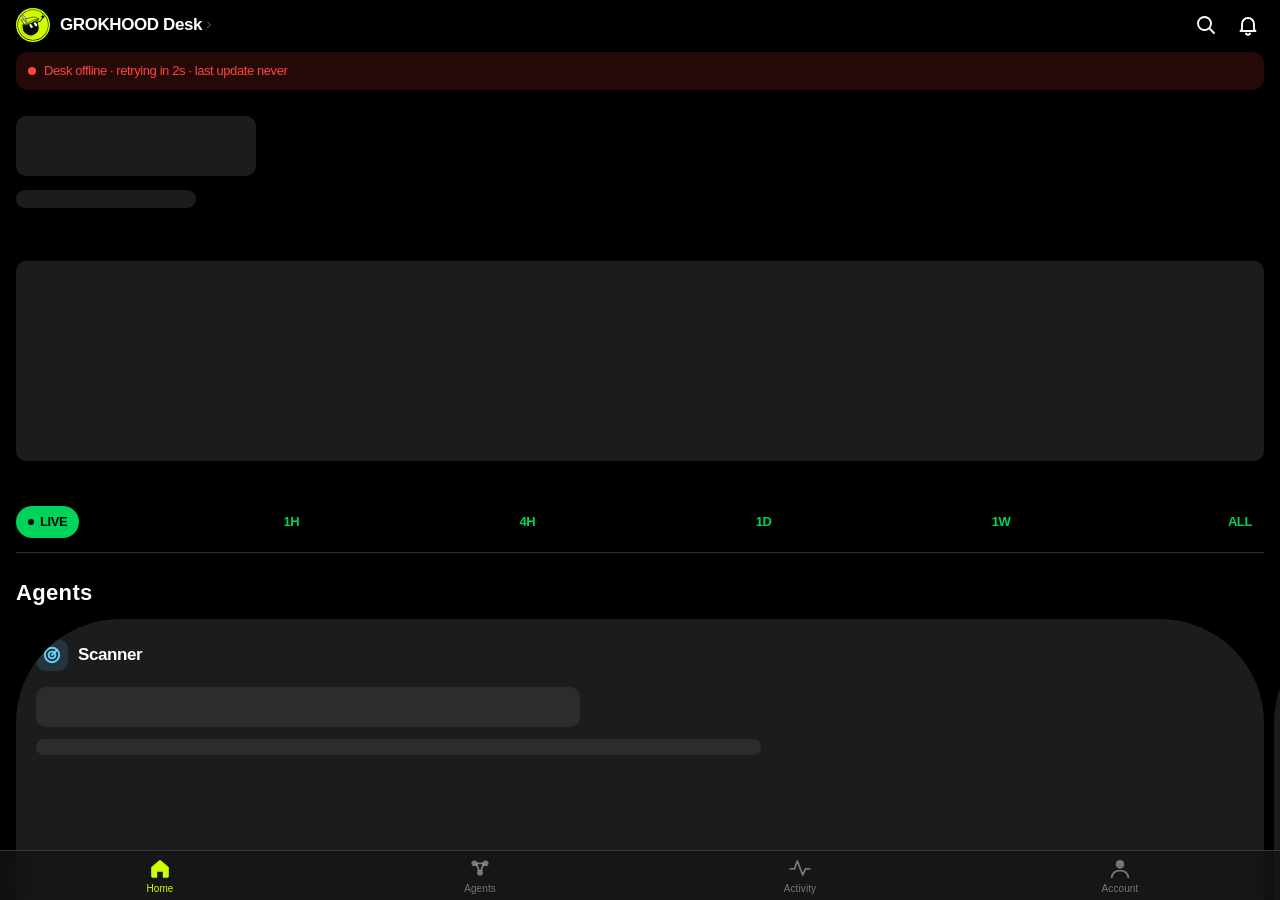
==== desk/web/index.html @ 45058b63 "GROKHOOD Desk: 5 agents, iPhone app, FOMO copy bot Scanner, Auditor, Analyst, Executor and Risk on S" ====
<!DOCTYPE html>
<html lang="en">
<head>
<meta charset="utf-8">
<meta name="viewport" content="width=device-width, initial-scale=1, viewport-fit=cover, user-scalable=no">
<meta name="apple-mobile-web-app-capable" content="yes">
<meta name="mobile-web-app-capable" content="yes">
<meta name="apple-mobile-web-app-status-bar-style" content="black-translucent">
<meta name="apple-mobile-web-app-title" content="Desk">
<meta name="theme-color" content="#000000">
<meta name="format-detection" content="telephone=no">
<title>GROKHOOD Desk</title>
<link rel="manifest" href="manifest.json">
<link rel="icon" type="image/svg+xml" href="icons/favicon.svg">
<link rel="apple-touch-icon" href="icons/icon-180.png">
<link rel="stylesheet" href="app.css">
</head>
<body>
<div id="app">
  <div id="pages"></div>
  <nav id="tabbar" aria-label="Tabs">
    <a href="#/home" data-tab="home" aria-label="Home">
      <svg viewBox="0 0 28 28" aria-hidden="true"><path d="M4.5 13.2 14 5l9.5 8.2V23a1.5 1.5 0 0 1-1.5 1.5h-5v-6.5h-6v6.5H6A1.5 1.5 0 0 1 4.5 23z"/></svg>
      <span>Home</span>
    </a>
    <a href="#/agents" data-tab="agents" aria-label="Agents">
      <svg viewBox="0 0 28 28" aria-hidden="true"><circle cx="8" cy="9" r="3.2"/><circle cx="20" cy="9" r="3.2"/><circle cx="14" cy="19" r="3.2"/><path d="M10.6 10.6 12.6 16M17.4 10.6 15.4 16M11.2 9h5.6" fill="none"/></svg>
      <span>Agents</span>
    </a>
    <a href="#/activity" data-tab="activity" aria-label="Activity">
      <svg viewBox="0 0 28 28" aria-hidden="true"><path d="M3.5 15h4.6l3-8.5 5.8 15 3-6.5h4.6" fill="none"/></svg>
      <span>Activity</span>
    </a>
    <a href="#/account" data-tab="account" aria-label="Account">
      <svg viewBox="0 0 28 28" aria-hidden="true"><circle cx="14" cy="10" r="4.6"/><path d="M5 24c.9-4.6 4.6-7.2 9-7.2s8.1 2.6 9 7.2"/></svg>
      <span>Account</span>
    </a>
  </nav>
</div>
<div id="sheet-root"></div>
<div id="toast" role="status" aria-live="polite"></div>
<script src="chart.js"></script>
<script src="app.js"></script>
</body>
</html>
---- desk/web/app.css ----
/* GROKHOOD Desk: black iOS. No framework, no build. */
:root {
  --bg: #000;
  --text: #fff;
  --text2: rgba(235, 235, 245, 0.6);
  --text3: rgba(235, 235, 245, 0.3);
  --sep: rgba(84, 84, 88, 0.55);
  --card: #1c1c1e;
  --card2: #2c2c2e;
  --card3: #3a3a3c;
  --green: #00d35a;
  --red: #ff453a;
  --orange: #ff9f0a;
  --cyan: #64d2ff;
  --blue: #0a84ff;
  --yellow: #ffd60a;
  --pink: #ff6b9a;
  --lime: #cdff00;
  --g: 16px;
  --sat: env(safe-area-inset-top, 0px);
  --sab: env(safe-area-inset-bottom, 0px);
  --sal: env(safe-area-inset-left, 0px);
  --sar: env(safe-area-inset-right, 0px);
  --tabh: 50px;
  --display: -apple-system-headline, -apple-system, "SF Pro Display", BlinkMacSystemFont, "Helvetica Neue", Arial, sans-serif;
  --textf: -apple-system, "SF Pro Text", BlinkMacSystemFont, "Helvetica Neue", Arial, sans-serif;
  --mono: ui-monospace, "SF Mono", Menlo, monospace;
  --ease: cubic-bezier(0.22, 1, 0.36, 1);
  color-scheme: dark;
}

* { box-sizing: border-box; -webkit-tap-highlight-color: transparent; }
html, body { margin: 0; height: 100%; background: var(--bg); color: var(--text); }
body {
  font-family: var(--textf);
  font-size: 17px;
  line-height: 1.29;
  letter-spacing: -0.41px;
  font-variant-numeric: tabular-nums;
  -webkit-font-smoothing: antialiased;
  -webkit-text-size-adjust: 100%;
  overscroll-behavior: none;
  overflow: hidden;
}
a { color: inherit; text-decoration: none; }
button { font: inherit; color: inherit; background: none; border: 0; padding: 0; cursor: pointer; letter-spacing: inherit; }
input { font: inherit; color: inherit; letter-spacing: inherit; }
svg { display: block; }
[hidden] { display: none !important; }

#app { position: fixed; inset: 0; overflow: hidden; }
#pages { position: absolute; inset: 0; }

/* ---------- pages + push transitions ---------- */
.page {
  position: absolute; inset: 0;
  overflow-y: auto; overflow-x: hidden;
  -webkit-overflow-scrolling: touch;
  background: var(--bg);
  padding-bottom: calc(var(--tabh) + var(--sab) + 28px);
}
.page.pushed { padding-bottom: calc(var(--sab) + 150px); }
.section-sub { padding: 0 calc(var(--g) + var(--sal)) 12px; margin-top: -6px; color: var(--text2); font-size: 15px; }
.page.enter-push { animation: pushIn 420ms var(--ease) both; z-index: 3; box-shadow: -12px 0 30px rgba(0,0,0,.5); }
.page.leave-push { animation: pushUnder 420ms var(--ease) both; z-index: 1; }
.page.enter-pop { animation: popUnder 420ms var(--ease) both; z-index: 1; }
.page.leave-pop { animation: popOut 420ms var(--ease) both; z-index: 3; }
.page.enter-fade { animation: fadeIn 180ms ease-out both; }
@keyframes pushIn { from { transform: translateX(100%); } to { transform: none; } }
@keyframes pushUnder { from { transform: none; } to { transform: translateX(-30%); opacity: .6; } }
@keyframes popUnder { from { transform: translateX(-30%); opacity: .6; } to { transform: none; opacity: 1; } }
@keyframes popOut { from { transform: none; } to { transform: translateX(100%); } }
@keyframes fadeIn { from { opacity: 0; } to { opacity: 1; } }

/* ---------- navbar ---------- */
.nav {
  position: sticky; top: 0; z-index: 10;
  padding: calc(var(--sat) + 6px) calc(var(--g) + var(--sar)) 8px calc(var(--g) + var(--sal));
  display: flex; align-items: center; gap: 10px;
  min-height: calc(var(--sat) + 52px);
  background: rgba(0,0,0,0);
  transition: background-color 200ms, border-color 200ms;
  border-bottom: 0.5px solid transparent;
}
.page.scrolled .nav {
  background: rgba(18,18,18,0.72);
  -webkit-backdrop-filter: saturate(180%) blur(20px);
  backdrop-filter: saturate(180%) blur(20px);
  border-bottom-color: var(--sep);
}
.nav .grow { flex: 1; min-width: 0; }
.nav-title { font-weight: 600; font-size: 17px; display: inline-flex; align-items: center; gap: 4px; white-space: nowrap; }
.nav-title .chev { color: var(--text3); font-weight: 500; transform: translateY(-1px); }
.nav-center { position: absolute; left: 0; right: 0; text-align: center; pointer-events: none; font-weight: 600; font-size: 17px; opacity: 0; transition: opacity 200ms; padding: 0 96px; white-space: nowrap; overflow: hidden; text-overflow: ellipsis; }
.page.scrolled .nav-center { opacity: 1; }
.iconbtn { width: 44px; height: 44px; display: grid; place-items: center; border-radius: 22px; position: relative; margin: -6px; }
.iconbtn svg { width: 24px; height: 24px; stroke: #fff; fill: none; stroke-width: 1.9; stroke-linecap: round; stroke-linejoin: round; }
.iconbtn:active { background: rgba(255,255,255,.08); }
.iconbtn .dot { position: absolute; top: 10px; right: 11px; width: 9px; height: 9px; border-radius: 50%; background: var(--green); box-shadow: 0 0 0 2px #000; }
.back { display: inline-flex; align-items: center; gap: 2px; height: 44px; margin-left: -8px; padding-right: 8px; color: #fff; font-size: 17px; }
.back svg { width: 24px; height: 24px; stroke: #fff; fill: none; stroke-width: 2.4; stroke-linecap: round; stroke-linejoin: round; }

.avatar { width: 34px; height: 34px; border-radius: 50%; padding: 2px; box-shadow: inset 0 0 0 1.5px var(--lime); flex: none; display: block; }
.avatar img { width: 100%; height: 100%; border-radius: 50%; display: block; }

.large-title { font-family: var(--display); font-weight: 700; font-size: 34px; letter-spacing: 0.37px; line-height: 41px; padding: 2px calc(var(--g) + var(--sal)) 8px; margin: 0; }

/* ---------- offline banner ---------- */
.offline {
  margin: 0 var(--g) 8px; padding: 10px 12px; border-radius: 12px;
  background: rgba(255,69,58,0.14); color: var(--red);
  font-size: 13px; line-height: 18px; display: flex; align-items: center; gap: 8px;
}
.offline::before { content: ""; width: 8px; height: 8px; border-radius: 50%; background: var(--red); flex: none; }
.offline:empty { display: none; }

/* ---------- balance ---------- */
.hero { padding: 6px calc(var(--g) + var(--sal)) 0; }
.hero-label { color: var(--text2); font-size: 15px; display: flex; align-items: center; gap: 8px; }
.balance {
  font-family: var(--display); font-weight: 700; font-size: 66px; line-height: 1; letter-spacing: -2.4px;
  margin: 6px 0 10px; display: flex; align-items: flex-end; height: 66px; white-space: nowrap;
}
.balance.small { font-size: 54px; height: 54px; letter-spacing: -1.8px; }
.odo-c { display: inline-block; height: 1em; line-height: 1; }
.odo-d { display: inline-block; height: 1em; overflow: hidden; line-height: 1; position: relative; }
.odo-s { display: flex; flex-direction: column; transition: transform 600ms cubic-bezier(0.16, 1, 0.3, 1); }
.odo-s span { height: 1em; line-height: 1; display: block; text-align: center; }
.sub-row { display: flex; align-items: center; gap: 8px; flex-wrap: wrap; font-size: 15px; font-weight: 600; min-height: 26px; }
.up { color: var(--green); }
.down { color: var(--red); }
.muted { color: var(--text2); }
.faint { color: var(--text3); }
.pill {
  display: inline-flex; align-items: center; gap: 5px; height: 24px; padding: 0 9px; border-radius: 12px;
  font-size: 13px; font-weight: 600; letter-spacing: -0.08px; white-space: nowrap;
}
.pill.green { background: rgba(0,211,90,0.16); color: var(--green); }
.pill.red { background: rgba(255,69,58,0.16); color: var(--red); }
.pill.orange { background: rgba(255,159,10,0.16); color: var(--orange); }
.pill.grey { background: rgba(235,235,245,0.12); color: var(--text2); }
.pill.cyan { background: rgba(100,210,255,0.14); color: var(--cyan); }
.pill.yellow { background: rgba(255,214,10,0.14); color: var(--yellow); }
.pill.pink { background: rgba(255,107,154,0.15); color: var(--pink); }
.pill.blue { background: rgba(10,132,255,0.18); color: #4da3ff; }
.pill.mono { font-family: var(--mono); font-size: 12px; font-weight: 600; letter-spacing: 0; }

/* ---------- chart ---------- */
.chart-wrap { position: relative; margin-top: 14px; height: 270px; }
.chart-wrap canvas { position: absolute; inset: 0; width: 100%; height: 100%; display: block; }
.chart-empty { position: absolute; inset: 0; display: flex; flex-direction: column; align-items: center; justify-content: center; gap: 12px; color: var(--text2); font-size: 15px; }
.chart-empty .dash { width: calc(100% - 32px); border-top: 1.5px dashed var(--text3); }

.ranges { display: flex; justify-content: space-between; padding: 10px calc(var(--g) + var(--sal)) 0; gap: 4px; }
.ranges button {
  height: 32px; min-width: 44px; padding: 0 12px; border-radius: 16px;
  font-size: 13px; font-weight: 700; color: var(--green); display: inline-flex; align-items: center; gap: 6px;
  transition: background-color 200ms, color 200ms;
}
.ranges button.on { background: var(--green); color: #000; }
.ranges .ldot { width: 6px; height: 6px; border-radius: 50%; background: currentColor; animation: pulse 1.6s ease-in-out infinite; }
.chart-sep { height: 0.5px; background: var(--sep); margin: 14px calc(var(--g)) 0; }

/* ---------- sections ---------- */
.section-h { display: flex; align-items: baseline; justify-content: space-between; padding: 26px calc(var(--g) + var(--sal)) 12px; }
.section-h h2 { margin: 0; font-family: var(--display); font-size: 22px; line-height: 28px; font-weight: 700; letter-spacing: 0.35px; }
.section-h h2 .muted { font-weight: 600; }
.section-h a, .section-h button { color: var(--green); font-size: 15px; font-weight: 600; min-height: 44px; display: inline-flex; align-items: center; margin: -12px 0; }

/* ---------- agent carousel ---------- */
.carousel {
  display: flex; gap: 10px; overflow-x: auto; scroll-snap-type: x mandatory;
  padding: 0 var(--g); scroll-padding: 0 var(--g);
  scrollbar-width: none;
}
.carousel::-webkit-scrollbar { display: none; }
.acard {
  --w: calc(100vw - 32px);
  flex: none; width: var(--w); aspect-ratio: 504 / 470; border-radius: calc(var(--w) * 42 / 504);
  background: var(--card); scroll-snap-align: start; padding: 20px 20px 18px;
  display: flex; flex-direction: column; overflow: hidden; position: relative;
}
.dots { display: flex; justify-content: center; gap: 7px; padding-top: 12px; }
.dots i { width: 6px; height: 6px; border-radius: 50%; background: var(--text3); transition: background-color 200ms, width 200ms; }
.dots i.on { background: #fff; }

.ahead { display: flex; align-items: center; gap: 10px; }
.glyph { width: 32px; height: 32px; border-radius: 10px; display: grid; place-items: center; flex: none; }
.glyph svg { width: 20px; height: 20px; fill: none; stroke: currentColor; stroke-width: 1.9; stroke-linecap: round; stroke-linejoin: round; }
.ahead .aname { font-weight: 600; font-size: 17px; }
.ahead .astat { margin-left: auto; display: inline-flex; align-items: center; gap: 6px; font-size: 13px; color: var(--text2); }
.sdot { width: 8px; height: 8px; border-radius: 50%; background: var(--green); flex: none; }
.sdot.live { animation: pulse 1.6s ease-in-out infinite; }
.sdot.paused { background: var(--orange); animation: none; }
.sdot.down { background: var(--red); animation: none; }
@keyframes pulse { 0%, 100% { opacity: 1; } 50% { opacity: 0.35; } }

.abig { font-family: var(--display); font-weight: 700; font-size: 40px; line-height: 44px; letter-spacing: -1px; margin-top: 14px; display: flex; align-items: baseline; gap: 8px; }
.abig small { font-family: var(--textf); font-size: 17px; font-weight: 600; letter-spacing: -0.4px; color: var(--text2); }
.abody { margin-top: auto; }

/* scanner feed */
.feed { display: flex; flex-direction: column; margin-top: 10px; }
.feed .fr { display: flex; align-items: center; gap: 10px; height: 34px; font-size: 15px; border-top: 0.5px solid var(--sep); animation: rowIn 300ms var(--ease) both; }
.feed .fr:first-child { border-top: 0; }
.feed .fr .fn { font-weight: 600; white-space: nowrap; overflow: hidden; text-overflow: ellipsis; max-width: 42%; }
.feed .fr .fs { color: var(--text3); font-size: 13px; }
.feed .fr .fv { margin-left: auto; font-size: 13px; white-space: nowrap; overflow: hidden; text-overflow: ellipsis; max-width: 50%; }
.feed .fr.kill .fn { color: var(--text3); text-decoration: line-through; text-decoration-color: var(--red); text-decoration-thickness: 1.5px; }
.feed .fr.kill .fv { color: var(--red); }
.feed .fr.pass .fv { color: var(--cyan); font-weight: 600; }
@keyframes rowIn { from { opacity: 0; transform: translateY(-8px); } to { opacity: 1; transform: none; } }

/* auditor strips */
.strips { display: grid; grid-template-columns: repeat(4, 1fr); gap: 6px; margin-top: 14px; }
.strip { height: 30px; border-radius: 8px; background: var(--card2); position: relative; overflow: hidden; display: flex; align-items: center; justify-content: center; font-size: 12px; font-weight: 700; color: var(--text3); transition: background-color 200ms, color 200ms; }
.strip.ok { background: rgba(0,211,90,0.18); color: var(--green); }
.strip.bad { background: rgba(255,69,58,0.2); color: var(--red); }
.strip.na { background: var(--card2); color: var(--text3); }
.strip.reading { color: var(--cyan); }
.strip.reading::after { content: ""; position: absolute; inset: 0; background: linear-gradient(90deg, transparent, rgba(100,210,255,0.28), transparent); animation: sweep 900ms linear infinite; }
@keyframes sweep { from { transform: translateX(-100%); } to { transform: translateX(100%); } }
.aline { margin-top: 12px; font-size: 15px; font-weight: 600; display: flex; align-items: center; gap: 8px; min-height: 22px; }
.afoot { margin-top: 10px; font-size: 13px; color: var(--text2); display: flex; justify-content: space-between; }

/* analyst ring */
.ringbox { display: flex; align-items: center; gap: 18px; margin-top: 8px; }
.ringbox canvas { width: 132px; height: 132px; flex: none; }
.ringmeta { min-width: 0; }
.ringmeta .cn { font-size: 20px; font-weight: 700; white-space: nowrap; overflow: hidden; text-overflow: ellipsis; }
.ringmeta .cs { color: var(--text2); font-size: 15px; margin-top: 2px; }

/* executor */
.bar { height: 8px; border-radius: 4px; background: var(--card2); overflow: hidden; margin-top: 10px; }
.bar i { display: block; height: 100%; background: var(--green); border-radius: 4px; transition: width 400ms var(--ease); }
.xline { display: flex; justify-content: space-between; font-size: 15px; margin-top: 10px; font-weight: 600; }

.ticket { display: flex; align-items: center; gap: 12px; background: var(--card2); border-radius: 16px; padding: 12px 14px; margin-top: 16px; }
.ticket .rt { flex: 1; min-width: 0; }
.ticket .rt b { display: block; font-weight: 600; font-size: 17px; }
.ticket .rt span { display: block; color: var(--text2); font-size: 13px; margin-top: 1px; }
.ticket .tv { font-family: var(--display); font-weight: 700; font-size: 22px; letter-spacing: -0.4px; }
.ticket .coin-av { border-radius: 50%; }
.ticket .coin-av .chain { border-color: var(--card2); }
.rail { position: relative; height: 8px; border-radius: 4px; margin: 26px 0 0; background: var(--card2); }
.rail .rs { position: absolute; left: 0; top: 0; bottom: 0; width: 33%; border-radius: 4px 0 0 4px; background: rgba(255,69,58,0.75); }
.rail .rt2 { position: absolute; right: 0; top: 0; bottom: 0; width: 45%; border-radius: 0 4px 4px 0; background: rgba(0,211,90,0.75); }
.rail .re { position: absolute; left: 33%; top: -6px; width: 3px; height: 20px; border-radius: 2px; background: #fff; transform: translateX(-1px); }
.raill { display: flex; justify-content: space-between; align-items: center; margin-top: 12px; font-size: 13px; }

/* ---------- lists ---------- */
.list { margin: 0 var(--g); }
.row {
  display: flex; align-items: center; gap: 12px; min-height: 64px; padding: 10px 0;
  border-bottom: 0.5px solid var(--sep); position: relative;
}
.row:last-child { border-bottom: 0; }
.row:active { opacity: 0.6; }
.row .rt { flex: 1; min-width: 0; }
.row .rt b { display: block; font-weight: 600; font-size: 17px; white-space: nowrap; overflow: hidden; text-overflow: ellipsis; }
.row .rt span { display: block; font-size: 15px; color: var(--text2); white-space: nowrap; overflow: hidden; text-overflow: ellipsis; margin-top: 1px; }
.row .rv { text-align: right; flex: none; }
.row .rv b { display: block; font-weight: 600; font-size: 17px; }
.row .rv span { display: block; font-size: 15px; color: var(--text2); margin-top: 1px; }
.row .rv .up { color: var(--green); }
.row .rv .down { color: var(--red); }
.row .rv .muted { color: var(--text2); }
.row.new { animation: rowIn 300ms var(--ease) both; }

.coin-av { width: 44px; height: 44px; border-radius: 50%; position: relative; flex: none; }
.coin-av img, .coin-av .mono { width: 44px; height: 44px; border-radius: 50%; display: grid; place-items: center; object-fit: cover; font-weight: 700; font-size: 17px; color: #000; overflow: hidden; }
.coin-av .chain { position: absolute; right: -2px; bottom: -2px; width: 18px; height: 18px; border-radius: 50%; border: 2px solid #000; display: grid; place-items: center; }
.coin-av .chain svg { width: 10px; height: 10px; }
.coin-av.big { width: 56px; height: 56px; }
.coin-av.big img, .coin-av.big .mono { width: 56px; height: 56px; font-size: 22px; }

/* ---------- inset grouped (account, agents) ---------- */
.group-h { padding: 22px calc(var(--g) + 16px) 7px; font-size: 13px; color: var(--text2); letter-spacing: -0.08px; }
.group-f { padding: 7px calc(var(--g) + 16px) 0; font-size: 13px; color: var(--text2); line-height: 18px; }
.group { margin: 0 var(--g); background: var(--card); border-radius: 12px; overflow: hidden; }
.cell { display: flex; align-items: center; gap: 12px; min-height: 48px; padding: 6px 16px; position: relative; }
.cell + .cell::before { content: ""; position: absolute; top: 0; left: 16px; right: 0; height: 0.5px; background: var(--sep); }
.cell .cl { flex: 1; min-width: 0; }
.cell .cl small { display: block; color: var(--text2); font-size: 13px; margin-top: 1px; }
.cell .cv { color: var(--text2); text-align: right; display: inline-flex; align-items: center; gap: 6px; }
.cell .chev { color: var(--text3); font-weight: 600; }
button.cell { width: 100%; text-align: left; }
.cell.link:active, button.cell:active { background: var(--card2); }
.cell.btn { color: var(--blue); justify-content: center; font-weight: 400; }
.cell.btn.green { color: var(--green); }
.cell.stack { flex-direction: column; align-items: stretch; gap: 8px; padding: 12px 16px; }

/* iOS switch */
.switch { position: relative; width: 51px; height: 31px; flex: none; }
.switch input { position: absolute; inset: -7px; opacity: 0; margin: 0; z-index: 2; cursor: pointer; }
.switch i { position: absolute; inset: 0; border-radius: 16px; background: rgba(120,120,128,0.32); transition: background-color 250ms; }
.switch i::after { content: ""; position: absolute; top: 2px; left: 2px; width: 27px; height: 27px; border-radius: 50%; background: #fff; box-shadow: 0 3px 8px rgba(0,0,0,.15), 0 3px 1px rgba(0,0,0,.06); transition: transform 250ms var(--ease); }
.switch input:checked + i { background: var(--green); }
.switch input:checked + i::after { transform: translateX(20px); }
.switch input:disabled + i { opacity: 0.4; }

/* segmented */
.seg { display: inline-flex; background: rgba(118,118,128,0.24); border-radius: 9px; padding: 2px; }
.seg button { height: 28px; min-width: 64px; padding: 0 12px; border-radius: 7px; font-size: 13px; font-weight: 600; color: #fff; }
.seg button.on { background: #636366; box-shadow: 0 3px 8px rgba(0,0,0,.12); }

/* slider + field */
.setrow { display: flex; align-items: center; gap: 12px; }
.setrow input[type=range] { flex: 1; -webkit-appearance: none; appearance: none; height: 28px; background: transparent; margin: 0; }
.setrow input[type=range]::-webkit-slider-runnable-track { height: 4px; border-radius: 2px; background: linear-gradient(90deg, var(--green) var(--p, 50%), rgba(120,120,128,0.32) var(--p, 50%)); }
.setrow input[type=range]::-webkit-slider-thumb { -webkit-appearance: none; width: 28px; height: 28px; border-radius: 50%; background: #fff; margin-top: -12px; box-shadow: 0 3px 8px rgba(0,0,0,.25); }
.numf { width: 92px; height: 36px; border-radius: 8px; background: var(--card2); border: 0; text-align: right; padding: 0 10px; font-size: 15px; font-variant-numeric: tabular-nums; outline: none; }
.numf:focus { box-shadow: inset 0 0 0 1.5px var(--blue); }
.err { color: var(--red); font-size: 13px; }
.textf { flex: 1; height: 36px; border: 0; background: transparent; text-align: right; outline: none; font-size: 17px; color: var(--text2); min-width: 0; }
.textf:focus { color: #fff; }

/* ---------- agents tab ---------- */
.bigcard { margin: 0 var(--g) 14px; background: var(--card); border-radius: 22px; padding: 18px 16px 6px; }
.bigcard .ahead { gap: 12px; }
.bigcard .ahead .astat { margin-left: 0; }
.bigcard .stats { display: flex; gap: 8px; margin: 14px 0 8px; flex-wrap: wrap; }
.dec { display: flex; align-items: center; gap: 10px; min-height: 48px; border-top: 0.5px solid var(--sep); font-size: 15px; padding: 6px 0; }
.dec .dt { color: var(--text3); width: 64px; flex: none; font-size: 13px; }
.dec .dn { font-weight: 600; flex: none; max-width: 34%; white-space: nowrap; overflow: hidden; text-overflow: ellipsis; }
.dec .dr { color: var(--text2); flex: 1; min-width: 0; white-space: nowrap; overflow: hidden; text-overflow: ellipsis; font-size: 13px; }
.more { width: 100%; min-height: 44px; color: var(--green); font-weight: 600; font-size: 15px; border-top: 0.5px solid var(--sep); }

/* ---------- coin ---------- */
.coin-head { padding: 4px calc(var(--g) + var(--sal)) 0; display: flex; align-items: center; gap: 14px; }
.coin-head h1 { margin: 0; font-family: var(--display); font-size: 28px; line-height: 34px; font-weight: 700; letter-spacing: 0.36px; white-space: nowrap; overflow: hidden; text-overflow: ellipsis; }
.coin-head .meta { color: var(--text2); font-size: 15px; margin-top: 2px; display: flex; align-items: center; gap: 8px; flex-wrap: wrap; }
.shield { display: inline-flex; align-items: center; gap: 4px; height: 24px; padding: 0 8px 0 6px; border-radius: 12px; font-size: 13px; font-weight: 700; }
.shield svg { width: 14px; height: 14px; }
.shield.ok { background: rgba(0,211,90,0.16); color: var(--green); }
.shield.bad { background: rgba(255,69,58,0.16); color: var(--red); }
.shield.na { background: rgba(235,235,245,0.12); color: var(--text2); }
.price { font-family: var(--display); font-weight: 700; font-size: 44px; line-height: 50px; letter-spacing: -1.2px; padding: 16px calc(var(--g) + var(--sal)) 0; }
.price-sub { padding: 2px calc(var(--g) + var(--sal)) 0; font-size: 15px; font-weight: 600; }
.candles { position: relative; height: 300px; margin-top: 14px; }
.candles canvas { position: absolute; inset: 0; width: 100%; height: 100%; }
.stats-grid { display: grid; grid-template-columns: 1fr 1fr; margin: 0 var(--g); }
.stats-grid div { padding: 12px 0; border-bottom: 0.5px solid var(--sep); display: flex; justify-content: space-between; gap: 8px; font-size: 15px; }
.stats-grid div:nth-child(odd) { margin-right: 10px; }
.stats-grid div:nth-child(even) { margin-left: 10px; }
.stats-grid span { color: var(--text2); }
.stats-grid b { font-weight: 600; }
.card { margin: 0 var(--g); background: var(--card); border-radius: 16px; padding: 16px; }
.card + .card { margin-top: 12px; }
.card h3 { margin: 0 0 4px; font-size: 15px; color: var(--text2); font-weight: 400; }
.card .cbig { font-family: var(--display); font-size: 28px; font-weight: 700; letter-spacing: -0.6px; }
.kv { display: flex; justify-content: space-between; align-items: center; min-height: 40px; border-top: 0.5px solid var(--sep); font-size: 15px; }
.kv:first-of-type { border-top: 0; }
.kv span { color: var(--text2); }

.cta-bar {
  position: fixed; left: 0; right: 0; bottom: 0; z-index: 20;
  padding: 12px calc(var(--g) + var(--sar)) calc(var(--sab) + 12px) calc(var(--g) + var(--sal));
  background: rgba(0,0,0,0.78); -webkit-backdrop-filter: saturate(180%) blur(20px); backdrop-filter: saturate(180%) blur(20px);
  border-top: 0.5px solid var(--sep);
  display: flex; flex-direction: column; gap: 8px;
}
.cta {
  display: flex; align-items: center; justify-content: center; gap: 8px; height: 52px; border-radius: 26px;
  background: var(--green); color: #000; font-size: 17px; font-weight: 700; letter-spacing: -0.2px;
  transition: transform 120ms, opacity 120ms;
}
.cta:active { transform: scale(0.98); opacity: 0.85; }
.cta.red { background: var(--red); color: #fff; }
.cta.ghost { background: var(--card2); color: #fff; height: 44px; font-size: 15px; font-weight: 600; }
.cta svg { width: 18px; height: 18px; stroke: currentColor; fill: none; stroke-width: 2.2; stroke-linecap: round; stroke-linejoin: round; }

/* ---------- auditor screen ---------- */
.verdict { padding: 6px calc(var(--g) + var(--sal)) 0; }
.verdict h1 { margin: 0; font-family: var(--display); font-size: 28px; line-height: 34px; font-weight: 700; letter-spacing: 0.36px; }
.verdict p { margin: 4px 0 0; color: var(--text2); font-size: 15px; }
.verdict .bad { color: var(--red); }
.verdict .ok { color: var(--green); }
.stackbox { position: relative; height: 310px; margin: 14px 0 8px; display: flex; justify-content: center; }
.stackbox svg { width: 300px; height: 310px; overflow: visible; }
.disc-mark { transition: opacity 200ms; }
.layer-rows .row { min-height: 52px; }
.layer-rows .ln { width: 26px; height: 26px; border-radius: 13px; background: var(--card2); color: var(--text2); display: grid; place-items: center; font-size: 13px; font-weight: 700; flex: none; transition: background-color 200ms, color 200ms; }
.layer-rows .ln.ok { background: rgba(0,211,90,0.18); color: var(--green); }
.layer-rows .ln.bad { background: rgba(255,69,58,0.2); color: var(--red); }
.layer-rows .ln.reading { background: rgba(100,210,255,0.18); color: var(--cyan); }
.layer-rows .row .rv b { font-size: 15px; }
.layer-rows .row.pending .rv b { color: var(--text3); }

/* ---------- empty / skeleton ---------- */
.sk { background: var(--card); border-radius: 10px; animation: skel 1.2s ease-in-out infinite alternate; }
.acard .sk, .bigcard .sk, .group .sk, .card .sk, .sheet .sk { background: var(--card2); }
@keyframes skel { from { opacity: 0.5; } to { opacity: 1; } }
.empty { padding: 40px var(--g); text-align: center; color: var(--text2); font-size: 15px; display: flex; flex-direction: column; align-items: center; gap: 14px; }
.empty .dash { width: 100%; border-top: 1.5px dashed var(--text3); }
.empty b { color: #fff; font-size: 17px; font-weight: 600; }

/* ---------- search sheet ---------- */
.sheet-bg { position: fixed; inset: 0; background: rgba(0,0,0,0.5); z-index: 50; animation: fadeIn 200ms both; }
.sheet {
  position: fixed; left: 0; right: 0; bottom: 0; z-index: 51; background: #1c1c1e;
  border-radius: 14px 14px 0 0; padding: 8px 0 calc(var(--sab) + 16px);
  animation: sheetUp 360ms var(--ease) both; max-height: 92vh; overflow-y: auto;
}
.sheet.full { top: calc(var(--sat) + 10px); }
.sheet .grabber { width: 36px; height: 5px; border-radius: 3px; background: rgba(235,235,245,0.3); margin: 0 auto 10px; }
.sheet h2 { margin: 6px var(--g) 6px; font-size: 20px; font-weight: 700; }
.sheet p { margin: 0 var(--g) 14px; color: var(--text2); font-size: 15px; }
.sheet .group { background: var(--card2); }
@keyframes sheetUp { from { transform: translateY(100%); } to { transform: none; } }
.searchbar { display: flex; align-items: center; gap: 10px; padding: 0 var(--g) 10px; }
.searchbar label { flex: 1; display: flex; align-items: center; gap: 6px; height: 36px; border-radius: 10px; background: rgba(118,118,128,0.24); padding: 0 8px; }
.searchbar svg { width: 17px; height: 17px; stroke: var(--text2); fill: none; stroke-width: 2.2; stroke-linecap: round; flex: none; }
.searchbar input { flex: 1; border: 0; background: transparent; outline: none; font-size: 17px; min-width: 0; }
.searchbar button { color: var(--green); font-size: 17px; min-height: 44px; }
.bigfield { margin: 0 var(--g) 14px; height: 52px; border-radius: 12px; background: var(--card2); border: 0; width: calc(100% - 32px); padding: 0 16px; font-size: 22px; font-weight: 700; letter-spacing: 2px; outline: none; text-transform: uppercase; }
.sheet .cta { margin: 0 var(--g); }
.sheet .cta + .cta { margin-top: 10px; }

/* ---------- tab bar ---------- */
#tabbar {
  position: fixed; left: 0; right: 0; bottom: 0; z-index: 30;
  display: flex; justify-content: space-around;
  padding: 0 var(--sar) var(--sab) var(--sal);
  height: calc(var(--tabh) + var(--sab));
  background: rgba(22,22,22,0.72);
  -webkit-backdrop-filter: saturate(180%) blur(20px); backdrop-filter: saturate(180%) blur(20px);
  border-top: 0.5px solid var(--sep);
  transition: transform 300ms var(--ease);
}
#tabbar.hidden { transform: translateY(110%); }
#tabbar a { flex: 1; display: flex; flex-direction: column; align-items: center; justify-content: center; gap: 2px; color: rgba(235,235,245,0.45); font-size: 10px; font-weight: 500; letter-spacing: 0.1px; min-height: 44px; }
#tabbar a svg { width: 26px; height: 26px; fill: currentColor; stroke: currentColor; stroke-width: 0; }
#tabbar a[data-tab=agents] svg path, #tabbar a[data-tab=activity] svg path { stroke-width: 2; fill: none; stroke-linecap: round; stroke-linejoin: round; }
#tabbar a[data-tab=account] svg path { fill: none; stroke-width: 2.1; stroke-linecap: round; }
#tabbar a.on { color: var(--lime); }

/* ---------- misc ---------- */
#toast { position: fixed; left: 50%; bottom: calc(var(--tabh) + var(--sab) + 24px); transform: translate(-50%, 20px); background: rgba(44,44,46,0.96); color: #fff; padding: 10px 16px; border-radius: 20px; font-size: 15px; font-weight: 600; opacity: 0; pointer-events: none; transition: opacity 200ms, transform 300ms var(--ease); z-index: 60; white-space: nowrap; }
#toast.on { opacity: 1; transform: translate(-50%, 0); }
.mark-chip { display: inline-flex; }
.hl-flash { animation: flash 900ms ease-out; }
@keyframes flash { from { background: rgba(0,211,90,0.16); } to { background: transparent; } }

@media (prefers-reduced-motion: reduce) {
  .odo-s { transition: none !important; }
  .page, .sheet, .row.new, .feed .fr { animation: none !important; }
  .strip.reading::after, .sdot.live, .ranges .ldot { animation: none !important; }
}
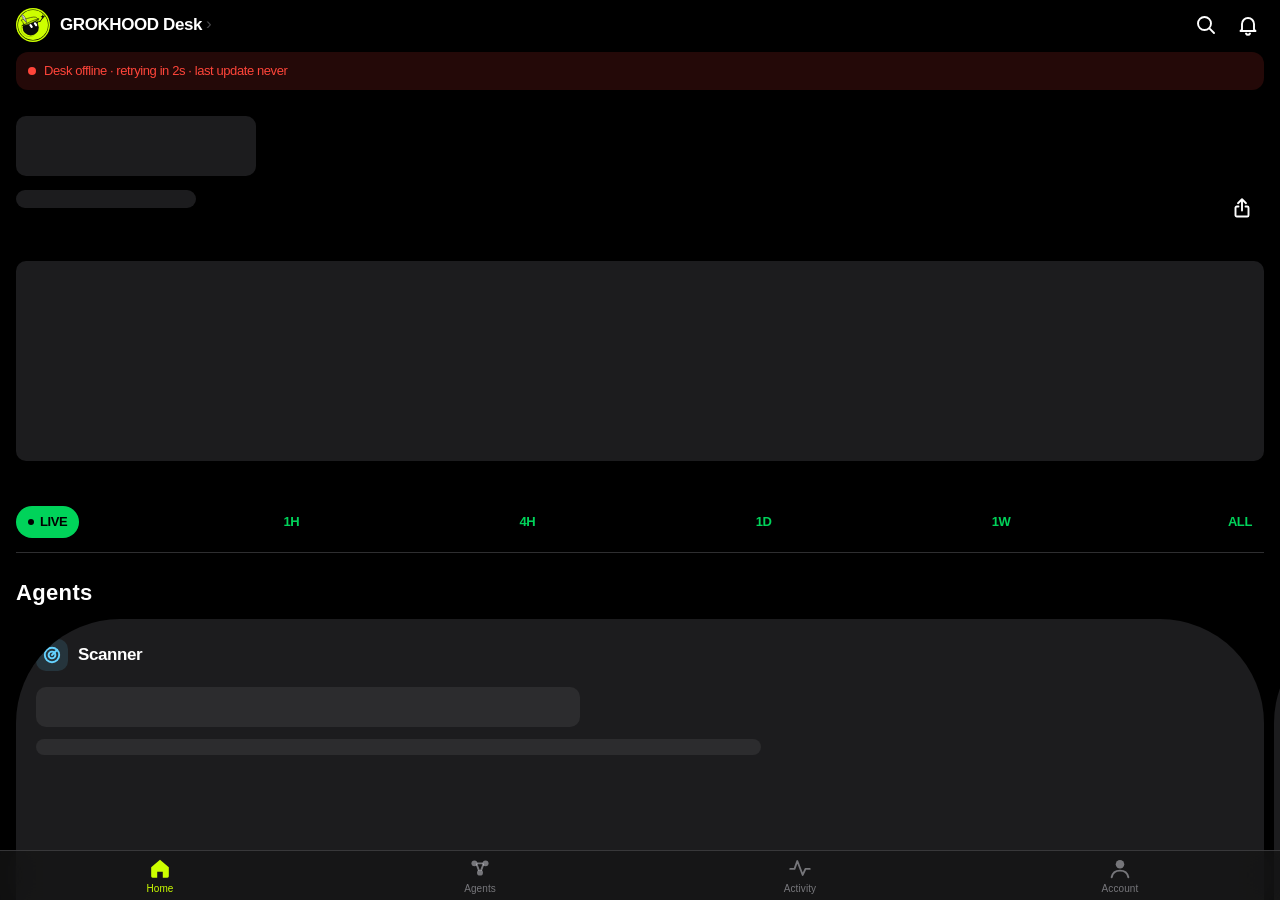
==== commit 27730519: "9th audit layer, share cards, README visuals Auditor layer 9: dev history on Solana (RugCheck creato" ====
--- a/desk/web/index.html
+++ b/desk/web/index.html
@@ -40,6 +40,7 @@
 <div id="sheet-root"></div>
 <div id="toast" role="status" aria-live="polite"></div>
 <script src="chart.js"></script>
+<script src="share.js"></script>
 <script src="app.js"></script>
 </body>
 </html>
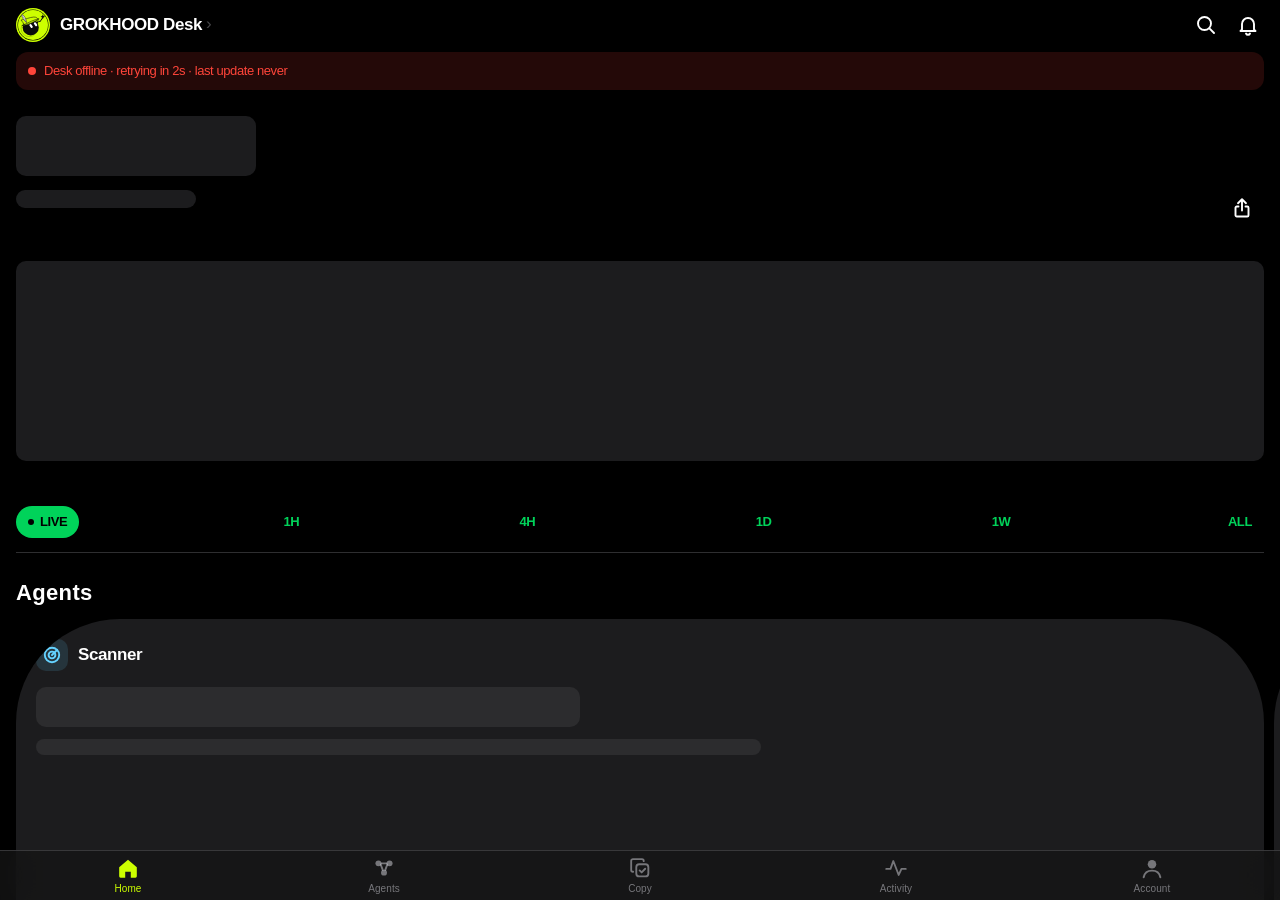
==== commit e1b51304: "Replay, Copy tab, morning X post card" ====
--- a/desk/web/index.html
+++ b/desk/web/index.html
@@ -27,6 +27,10 @@
       <svg viewBox="0 0 28 28" aria-hidden="true"><circle cx="8" cy="9" r="3.2"/><circle cx="20" cy="9" r="3.2"/><circle cx="14" cy="19" r="3.2"/><path d="M10.6 10.6 12.6 16M17.4 10.6 15.4 16M11.2 9h5.6" fill="none"/></svg>
       <span>Agents</span>
     </a>
+    <a href="#/copy" data-tab="copy" aria-label="Copy">
+      <svg viewBox="0 0 28 28" aria-hidden="true"><rect x="10" y="10" width="13" height="13" rx="3.2"/><path d="M18 6.6V6.4A1.9 1.9 0 0 0 16.1 4.5H6.4a1.9 1.9 0 0 0-1.9 1.9v9.7a1.9 1.9 0 0 0 1.9 1.9h.2"/><path d="m13.6 16.6 2.2 2.2 3.8-4"/></svg>
+      <span>Copy</span>
+    </a>
     <a href="#/activity" data-tab="activity" aria-label="Activity">
       <svg viewBox="0 0 28 28" aria-hidden="true"><path d="M3.5 15h4.6l3-8.5 5.8 15 3-6.5h4.6" fill="none"/></svg>
       <span>Activity</span>
--- a/desk/web/app.css
+++ b/desk/web/app.css
@@ -433,7 +433,142 @@
 #tabbar a svg { width: 26px; height: 26px; fill: currentColor; stroke: currentColor; stroke-width: 0; }
 #tabbar a[data-tab=agents] svg path, #tabbar a[data-tab=activity] svg path { stroke-width: 2; fill: none; stroke-linecap: round; stroke-linejoin: round; }
 #tabbar a[data-tab=account] svg path { fill: none; stroke-width: 2.1; stroke-linecap: round; }
+#tabbar a[data-tab=copy] svg path, #tabbar a[data-tab=copy] svg rect { fill: none; stroke-width: 2; stroke-linecap: round; stroke-linejoin: round; }
 #tabbar a.on { color: var(--lime); }
+
+/* ---------- desk chip (the Auditor's opinion on a coin) ---------- */
+.dchip { display: inline-flex; align-items: center; gap: 5px; height: 28px; padding: 0 9px 0 4px; border-radius: 14px; font-size: 12.5px; font-weight: 700; letter-spacing: -0.25px; white-space: nowrap; max-width: 100%; min-width: 0; }
+.dchip .dm { width: 19px; height: 19px; border-radius: 6px; flex: none; }
+.dchip i { width: 14px; height: 14px; flex: none; display: grid; place-items: center; margin-right: -2px; }
+.dchip i svg { width: 14px; height: 14px; }
+.dchip > span { overflow: hidden; text-overflow: ellipsis; min-width: 0; }
+.dchip.ok { background: rgba(0,211,90,0.18); color: var(--green); box-shadow: inset 0 0 0 1px rgba(0,211,90,0.35); }
+.dchip.bad { background: rgba(255,69,58,0.18); color: #ff6961; box-shadow: inset 0 0 0 1px rgba(255,69,58,0.4); }
+.dchip.wait { background: rgba(235,235,245,0.12); color: var(--text2); }
+.dchip.unseen { background: transparent; color: var(--text2); box-shadow: inset 0 0 0 1px rgba(235,235,245,0.28); }
+.dchip.unseen .dm { filter: grayscale(1); opacity: 0.55; }
+.dchip.big { height: 34px; border-radius: 17px; font-size: 15px; letter-spacing: -0.1px; padding-right: 13px; padding-left: 5px; gap: 7px; }
+.dchip.big .dm { width: 24px; height: 24px; border-radius: 7px; }
+.copybtn { display: inline-flex; align-items: center; justify-content: center; height: 32px; padding: 0 13px; border-radius: 16px; background: var(--lime); color: #000; font-size: 13px; font-weight: 800; letter-spacing: -0.1px; white-space: nowrap; flex: none; }
+.copybtn:active { transform: scale(0.97); opacity: 0.85; }
+.hav { width: 26px; height: 26px; border-radius: 50%; display: inline-grid; place-items: center; font-size: 12px; font-weight: 800; color: #000; font-style: normal; flex: none; }
+.hav.big { width: 36px; height: 36px; font-size: 15px; }
+
+/* ---------- copy tab ---------- */
+.cstate { margin: 0 var(--g); background: var(--card); border-radius: 18px; padding: 14px 16px; display: flex; align-items: center; gap: 12px; }
+.cstate .cl { flex: 1; min-width: 0; }
+.cstate b { display: block; font-size: 17px; font-weight: 700; }
+.cstate small { display: block; color: var(--text2); font-size: 13px; margin-top: 2px; line-height: 18px; }
+.cstate .sdot { width: 10px; height: 10px; }
+.cstate.warn .sdot { background: var(--orange); animation: none; }
+.cstate.off { flex-direction: column; align-items: flex-start; gap: 10px; padding: 18px 16px; }
+.cstate.off .glyph { width: 40px; height: 40px; border-radius: 12px; }
+.cstate.off .glyph svg { width: 22px; height: 22px; }
+.cstate code { font-family: var(--mono); font-size: 12.5px; color: var(--lime); background: rgba(205,255,0,0.1); padding: 1px 5px; border-radius: 5px; }
+.hot { margin: 0 var(--g) 10px; background: var(--card); border-radius: 20px; padding: 14px 14px 14px 16px; }
+.hot-top { display: flex; align-items: center; gap: 12px; }
+.hot-top .rt { flex: 1; min-width: 0; }
+.hot-top .rt b { display: block; font-size: 17px; font-weight: 700; white-space: nowrap; overflow: hidden; text-overflow: ellipsis; }
+.hot-top .rt span { display: block; font-size: 13px; color: var(--text2); margin-top: 1px; }
+.hot-n { text-align: right; flex: none; }
+.hot-n b { display: block; font-family: var(--display); font-size: 30px; line-height: 30px; font-weight: 800; color: var(--lime); letter-spacing: -0.8px; }
+.hot-n span { display: block; font-size: 12px; color: var(--text2); font-weight: 600; margin-top: 1px; }
+.hot-who { display: flex; align-items: center; gap: 10px; margin: 12px 0 0; min-width: 0; }
+.stackav { display: inline-flex; flex: none; }
+.stackav .hav { box-shadow: 0 0 0 2.5px var(--card); }
+.stackav .hav + .hav { margin-left: -5px; }
+.hot-who .hw { font-size: 13px; color: var(--text2); font-weight: 600; white-space: nowrap; overflow: hidden; text-overflow: ellipsis; min-width: 0; }
+.hot-foot { display: flex; align-items: center; gap: 10px; margin-top: 12px; padding-top: 12px; border-top: 0.5px solid var(--sep); }
+.hot-foot .dchip { flex: 0 1 auto; }
+.hot-k { font-size: 11px; font-weight: 800; letter-spacing: 1.2px; text-transform: uppercase; color: var(--text3); flex: none; }
+.hot-who .copybtn { margin-left: auto; }
+.trow { padding: 12px 0; border-bottom: 0.5px solid var(--sep); }
+.trow:last-child { border-bottom: 0; }
+.tr1 { display: flex; align-items: center; gap: 12px; }
+.tr1 .rt { flex: 1; min-width: 0; }
+.tr1 .rt b { display: flex; align-items: center; gap: 7px; font-size: 17px; font-weight: 600; white-space: nowrap; overflow: hidden; }
+.tr1 .rt span { display: block; font-size: 13px; color: var(--text2); white-space: nowrap; overflow: hidden; text-overflow: ellipsis; margin-top: 2px; }
+.tr1 .rv { text-align: right; flex: none; }
+.tr1 .rv b { display: block; font-size: 17px; font-weight: 600; }
+.tr1 .rv span { display: block; font-size: 13px; color: var(--text2); margin-top: 2px; }
+.tr2 { display: flex; flex-wrap: wrap; row-gap: 8px; align-items: center; gap: 8px; margin-top: 9px; padding-left: 56px; min-width: 0; }
+.tr2 .copybtn { margin-left: auto; }
+.tr2 .dchip { flex: 0 0 auto; }
+.copybtn.ghost { height: 28px; padding: 0 10px; font-size: 12px; background: rgba(205,255,0,0.12); color: var(--lime); box-shadow: inset 0 0 0 1px rgba(205,255,0,0.35); }
+.side { display: inline-flex; align-items: center; height: 19px; padding: 0 6px; border-radius: 5px; font-size: 11px; font-weight: 800; letter-spacing: 0.4px; flex: none; }
+.side.buy { background: rgba(0,211,90,0.18); color: var(--green); }
+.side.sell { background: rgba(255,69,58,0.18); color: var(--red); }
+
+/* ---------- replay ---------- */
+.rp-head { padding: 0 calc(var(--g) + var(--sal)); }
+.rp-head h1 { margin: 0; font-family: var(--display); font-size: 34px; line-height: 41px; font-weight: 700; letter-spacing: 0.37px; }
+.rp-head p { margin: 2px 0 0; color: var(--text2); font-size: 15px; }
+.rp-chips { display: flex; gap: 8px; padding: 14px calc(var(--g) + var(--sal)) 4px; }
+.rp-chips button { height: 32px; min-width: 56px; padding: 0 14px; border-radius: 16px; font-size: 13px; font-weight: 800; color: var(--lime); background: rgba(205,255,0,0.1); transition: background-color 200ms, color 200ms; }
+.rp-chips button.on { background: var(--lime); color: #000; }
+.rp-hero { margin: 12px var(--g) 0; border-radius: 24px; padding: 18px 18px 18px; position: relative; overflow: hidden;
+  background: radial-gradient(120% 90% at 100% 100%, rgba(205,255,0,0.18), rgba(205,255,0,0) 60%), var(--card); }
+.rp-hero .rp-k { font-size: 12px; font-weight: 800; letter-spacing: 1.6px; color: var(--lime); }
+.rp-big { display: flex; align-items: flex-end; gap: 10px; margin-top: 6px; }
+.rp-big b { font-family: var(--display); font-size: 84px; line-height: 76px; font-weight: 800; letter-spacing: -3px; color: var(--lime); text-shadow: 0 0 34px rgba(205,255,0,0.35); }
+.rp-big span { font-size: 20px; line-height: 22px; font-weight: 700; padding-bottom: 6px; }
+.rp-line { margin: 12px 0 0; font-size: 17px; line-height: 23px; font-weight: 600; color: var(--text2); max-width: 290px; }
+.rp-line b { color: #fff; }
+.rp-line b.lime, .rc-line b.lime { color: var(--lime); }
+.rp-hero img.rp-m { position: absolute; right: -6px; top: 12px; width: 92px; height: 92px; transform: rotate(-8deg); filter: drop-shadow(0 0 22px rgba(205,255,0,0.35)); border-radius: 22px; }
+.tiles { display: grid; grid-template-columns: repeat(3, 1fr); gap: 8px; margin: 10px var(--g) 0; }
+.tile { background: var(--card); border-radius: 16px; padding: 12px 12px 11px; min-width: 0; }
+.tile span { display: block; font-size: 12px; color: var(--text2); font-weight: 600; white-space: nowrap; overflow: hidden; text-overflow: ellipsis; }
+.tile b { display: block; font-family: var(--display); font-size: 24px; line-height: 28px; font-weight: 700; letter-spacing: -0.6px; margin-top: 4px; white-space: nowrap; }
+.tile small { display: block; font-size: 11px; color: var(--text3); margin-top: 1px; white-space: nowrap; overflow: hidden; text-overflow: ellipsis; }
+.funnel { margin: 0 var(--g); background: var(--card); border-radius: 18px; padding: 6px 14px; }
+.frow { display: flex; align-items: center; gap: 10px; min-height: 58px; border-top: 0.5px solid var(--sep); }
+.frow:first-child { border-top: 0; }
+.frow .fl { width: 78px; flex: none; font-size: 15px; font-weight: 600; }
+.frow .fl small { display: block; font-size: 12px; font-weight: 600; margin-top: 1px; }
+.frow .fb { flex: 1; min-width: 0; height: 12px; border-radius: 6px; background: var(--card2); overflow: hidden; }
+.frow .fb i { display: block; height: 100%; border-radius: 6px; position: relative; overflow: hidden; }
+.frow .fb i b { position: absolute; left: 0; top: 0; bottom: 0; border-radius: 6px; }
+.frow .fv { width: 78px; flex: none; text-align: right; }
+.frow .fv b { display: block; font-size: 17px; font-weight: 700; }
+.frow .fv span { display: block; font-size: 12px; color: var(--text2); white-space: nowrap; }
+.frow .glyph { width: 28px; height: 28px; border-radius: 9px; }
+.frow .glyph svg { width: 17px; height: 17px; }
+.rp-row .rt b { display: flex; align-items: center; gap: 8px; }
+.rp-row .rt b em { font-style: normal; overflow: hidden; text-overflow: ellipsis; min-width: 0; }
+.rp-row .rt span { display: flex; align-items: center; gap: 6px; font-size: 13px; margin-top: 3px; }
+.rp-row .rt span i { font-style: normal; overflow: hidden; text-overflow: ellipsis; min-width: 0; }
+.rp-row .rt .pill.green { background: rgba(0,211,90,0.2); color: var(--green); }
+.rp-row .rt .pill.orange { background: rgba(255,159,10,0.2); color: var(--orange); }
+.rp-row .rt .pill.red { background: rgba(255,69,58,0.2); color: var(--red); }
+.rp-row .pill { height: 20px; padding: 0 7px; font-size: 11px; font-weight: 700; flex: none; border-radius: 10px; }
+.rp-row .rv span { font-size: 12px; }
+.rp-note { padding-top: 14px; }
+
+/* home replay card */
+.rcard { display: block; margin: 18px var(--g) 0; border-radius: 20px; padding: 14px 16px 14px; position: relative; overflow: hidden;
+  background: radial-gradient(120% 120% at 100% 0%, rgba(205,255,0,0.13), rgba(205,255,0,0) 55%), var(--card); }
+.rcard:active { opacity: 0.8; }
+.rc-h { display: flex; align-items: center; justify-content: space-between; font-size: 13px; font-weight: 800; letter-spacing: 1.2px; color: var(--lime); text-transform: uppercase; }
+.rc-h .rc-t { display: inline-flex; align-items: center; gap: 7px; }
+.rc-h svg { width: 16px; height: 16px; stroke: var(--lime); fill: none; stroke-width: 2.2; stroke-linecap: round; stroke-linejoin: round; }
+.rc-h .chev { color: var(--text3); font-size: 20px; letter-spacing: 0; font-weight: 600; }
+.rc-line { margin-top: 8px; font-family: var(--display); font-size: 21px; line-height: 26px; font-weight: 700; letter-spacing: -0.2px; }
+.rc-bar { display: flex; gap: 3px; height: 8px; margin-top: 14px; }
+.rc-bar i { display: block; height: 100%; border-radius: 4px; min-width: 6px; }
+.rc-leg { display: flex; gap: 14px; margin-top: 9px; font-size: 13px; color: var(--text2); font-weight: 600; flex-wrap: wrap; }
+.rc-leg span { display: inline-flex; align-items: center; gap: 5px; }
+.rc-leg span::before { content: ""; width: 7px; height: 7px; border-radius: 50%; background: var(--c); }
+
+/* account: morning post */
+.npost { margin: 0 var(--g); background: var(--card); border-radius: 16px; overflow: hidden; }
+.np-img { display: block; aspect-ratio: 1200 / 675; background: var(--card2); }
+.np-img img { display: block; width: 100%; height: 100%; object-fit: cover; }
+.np-meta { display: flex; align-items: center; gap: 8px; padding: 12px 16px 0; font-size: 13px; color: var(--text2); font-weight: 600; }
+.np-text { margin: 10px 16px 0; padding: 12px 14px; border-radius: 12px; background: var(--card2); white-space: pre-wrap; word-wrap: break-word; font-size: 15px; line-height: 21px; letter-spacing: -0.2px; }
+.np-btns { display: flex; gap: 8px; padding: 12px 16px 16px; }
+.np-btns .cta { flex: 1; height: 44px; font-size: 15px; border-radius: 22px; }
+.np-btns .cta.lime { background: var(--lime); color: #000; }
 
 /* ---------- misc ---------- */
 #toast { position: fixed; left: 50%; bottom: calc(var(--tabh) + var(--sab) + 24px); transform: translate(-50%, 20px); background: rgba(44,44,46,0.96); color: #fff; padding: 10px 16px; border-radius: 20px; font-size: 15px; font-weight: 600; opacity: 0; pointer-events: none; transition: opacity 200ms, transform 300ms var(--ease); z-index: 60; white-space: nowrap; }
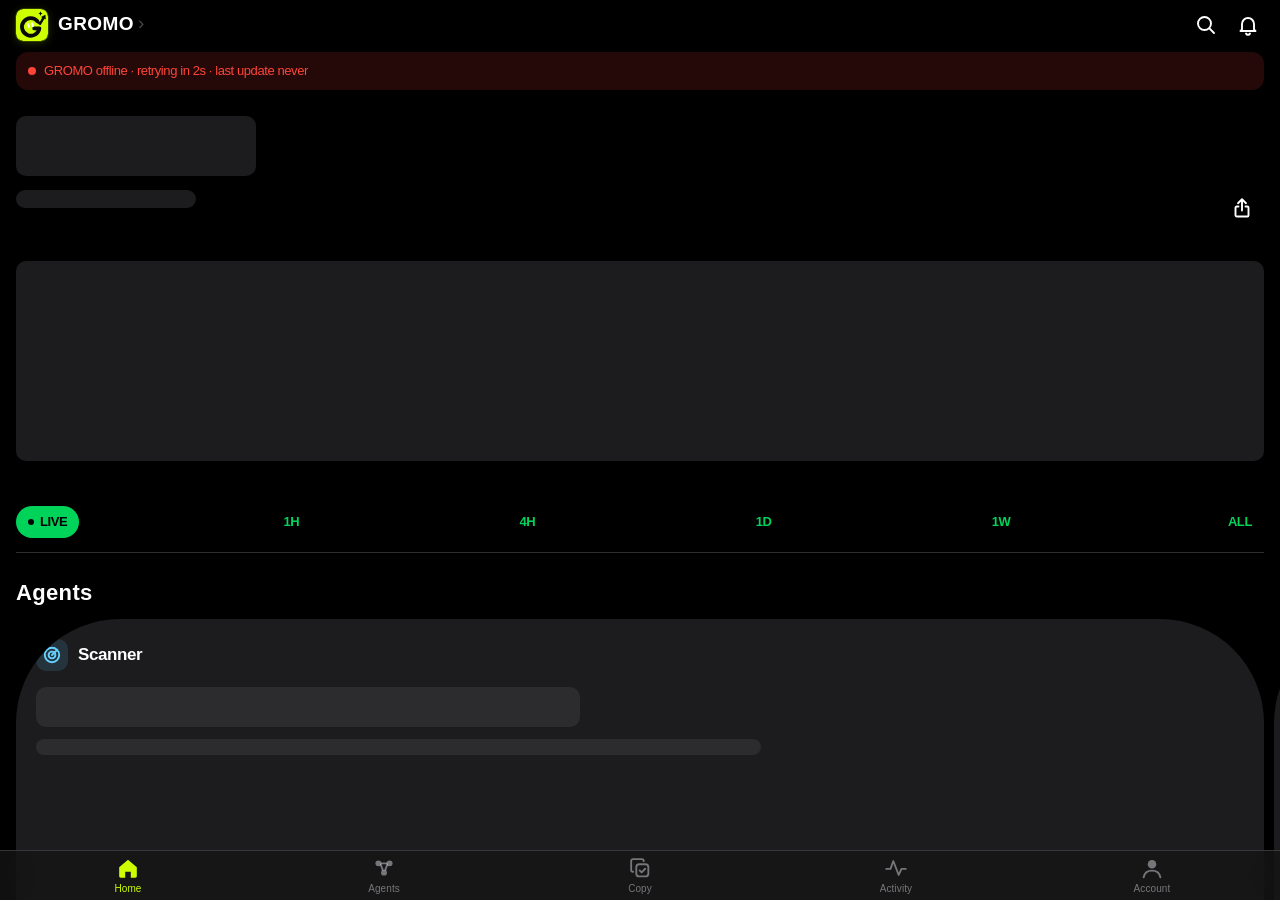
==== commit cf6b3c77: "Rebrand to GROMO, analysis powered by GROKHOOD" ====
--- a/desk/web/index.html
+++ b/desk/web/index.html
@@ -6,10 +6,10 @@
 <meta name="apple-mobile-web-app-capable" content="yes">
 <meta name="mobile-web-app-capable" content="yes">
 <meta name="apple-mobile-web-app-status-bar-style" content="black-translucent">
-<meta name="apple-mobile-web-app-title" content="Desk">
+<meta name="apple-mobile-web-app-title" content="GROMO">
 <meta name="theme-color" content="#000000">
 <meta name="format-detection" content="telephone=no">
-<title>GROKHOOD Desk</title>
+<title>GROMO</title>
 <link rel="manifest" href="manifest.json">
 <link rel="icon" type="image/svg+xml" href="icons/favicon.svg">
 <link rel="apple-touch-icon" href="icons/icon-180.png">
--- a/desk/web/app.css
+++ b/desk/web/app.css
@@ -1,4 +1,4 @@
-/* GROKHOOD Desk: black iOS. No framework, no build. */
+/* GROMO: black iOS. No framework, no build. */
 :root {
   --bg: #000;
   --text: #fff;
@@ -100,8 +100,16 @@
 .back { display: inline-flex; align-items: center; gap: 2px; height: 44px; margin-left: -8px; padding-right: 8px; color: #fff; font-size: 17px; }
 .back svg { width: 24px; height: 24px; stroke: #fff; fill: none; stroke-width: 2.4; stroke-linecap: round; stroke-linejoin: round; }
 
-.avatar { width: 34px; height: 34px; border-radius: 50%; padding: 2px; box-shadow: inset 0 0 0 1.5px var(--lime); flex: none; display: block; }
-.avatar img { width: 100%; height: 100%; border-radius: 50%; display: block; }
+.avatar { width: 32px; height: 32px; border-radius: 23%; flex: none; display: block; box-shadow: 0 0 0 0.5px rgba(205,255,0,0.35), 0 2px 10px rgba(205,255,0,0.18); }
+.avatar img { width: 100%; height: 100%; border-radius: 23%; display: block; }
+.nav-title.brand { font-family: var(--display); font-weight: 900; font-size: 19px; letter-spacing: 0.4px; }
+/* about block on Account + GROKHOOD credit (Account, Auditor) */
+.about { text-align: center; padding: 34px 16px 0; font-size: 13px; line-height: 18px; color: var(--text2); }
+.about img { width: 34px; height: 34px; display: block; margin: 0 auto 6px; }
+.about .about-n { font-family: var(--display); font-weight: 900; font-size: 15px; letter-spacing: 1.2px; color: var(--text); margin-bottom: 8px; }
+.credit { text-align: center; padding: 14px 16px 0; font-size: 12px; line-height: 16px; color: var(--text3); letter-spacing: 0.1px; }
+.credit b { font-weight: 700; color: var(--text2); letter-spacing: 0.6px; }
+.credit i { display: inline-block; width: 4px; height: 4px; border-radius: 50%; background: var(--lime); opacity: 0.7; vertical-align: middle; margin: -2px 7px 0 0; }
 
 .large-title { font-family: var(--display); font-weight: 700; font-size: 34px; letter-spacing: 0.37px; line-height: 41px; padding: 2px calc(var(--g) + var(--sal)) 8px; margin: 0; }
 
@@ -515,7 +523,7 @@
 .rp-line { margin: 12px 0 0; font-size: 17px; line-height: 23px; font-weight: 600; color: var(--text2); max-width: 290px; }
 .rp-line b { color: #fff; }
 .rp-line b.lime, .rc-line b.lime { color: var(--lime); }
-.rp-hero img.rp-m { position: absolute; right: -6px; top: 12px; width: 92px; height: 92px; transform: rotate(-8deg); filter: drop-shadow(0 0 22px rgba(205,255,0,0.35)); border-radius: 22px; }
+.rp-hero img.rp-m { position: absolute; right: 16px; top: 18px; width: 76px; height: 76px; transform: rotate(-8deg); filter: drop-shadow(0 0 16px rgba(205,255,0,0.45)); }
 .tiles { display: grid; grid-template-columns: repeat(3, 1fr); gap: 8px; margin: 10px var(--g) 0; }
 .tile { background: var(--card); border-radius: 16px; padding: 12px 12px 11px; min-width: 0; }
 .tile span { display: block; font-size: 12px; color: var(--text2); font-weight: 600; white-space: nowrap; overflow: hidden; text-overflow: ellipsis; }
